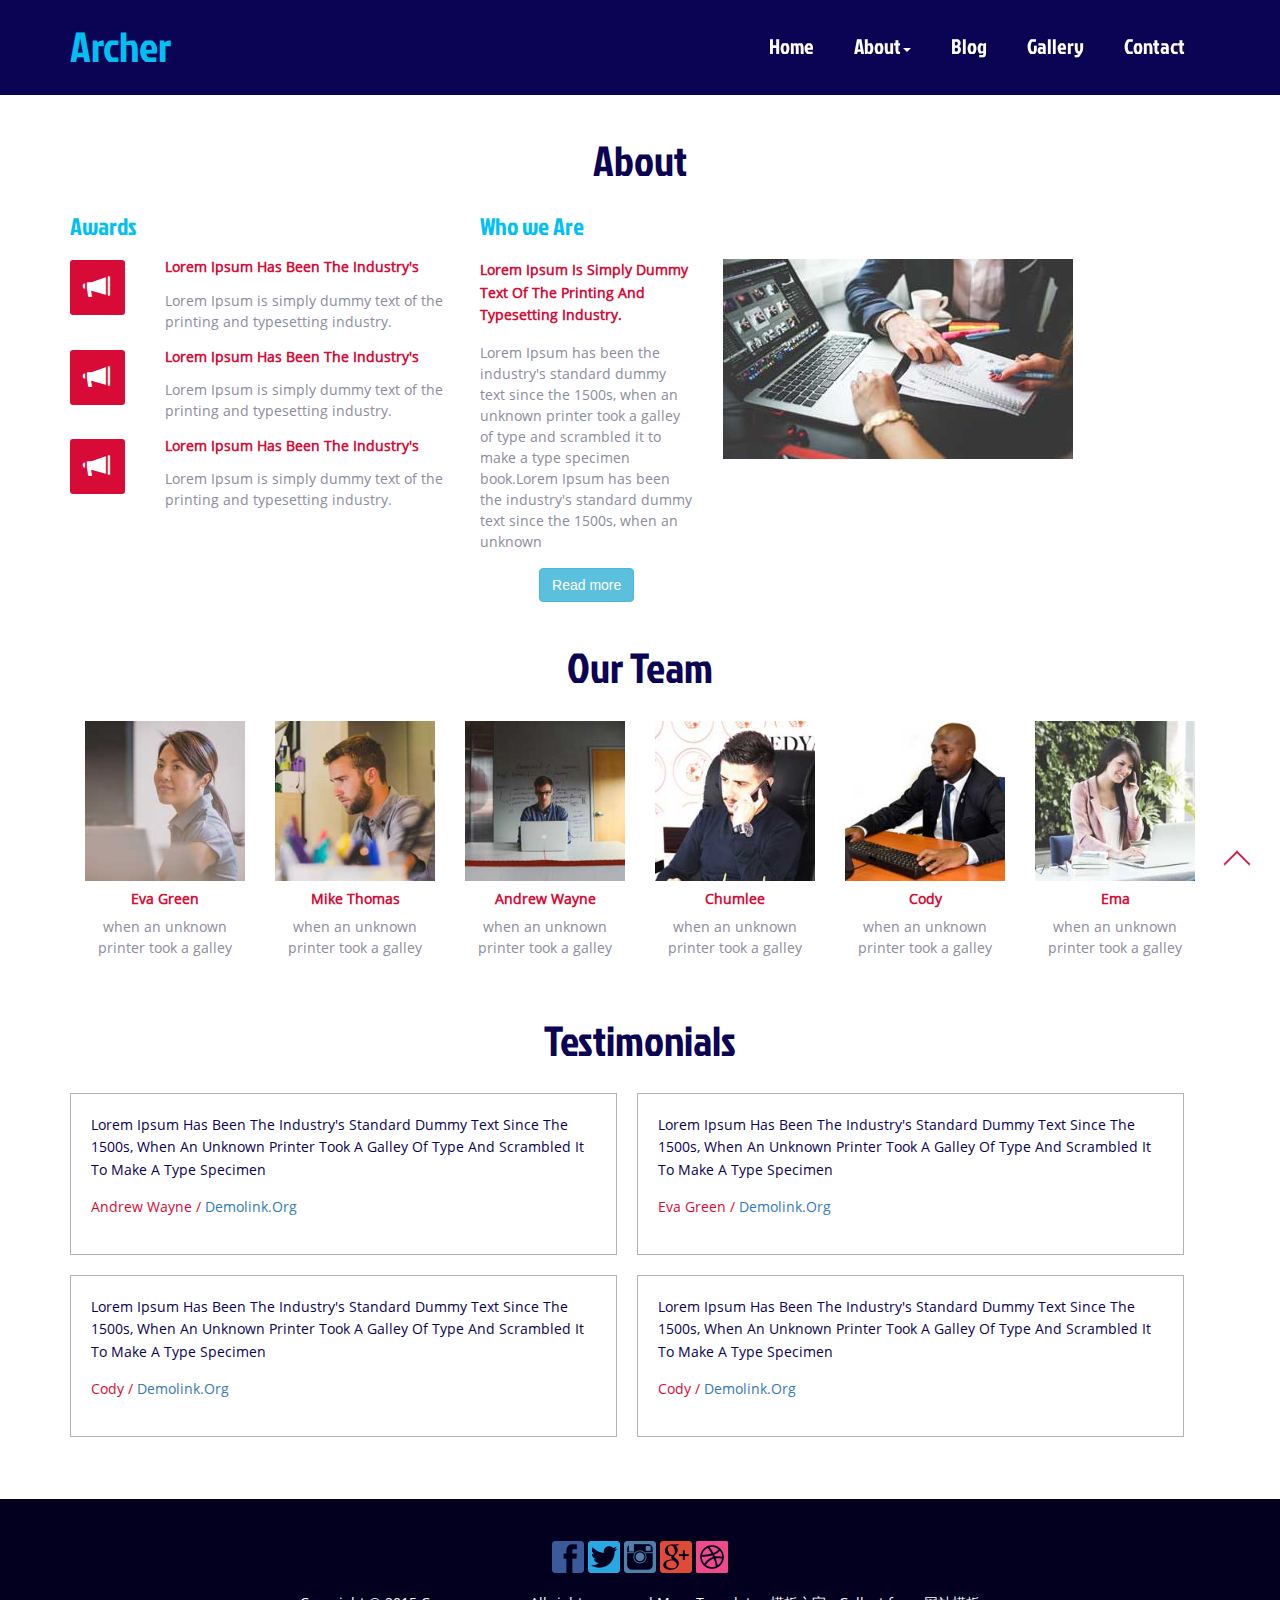
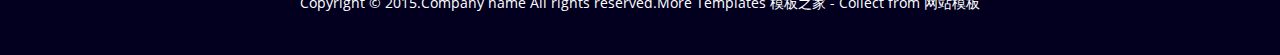
==== works/about.html @ 1d1e7fba "初始化" ====
<!doctype html>
<html>
	<head>
		<title>About</title>
		<meta name="viewport" content="width=device-width, initial-scale=1">
		<meta http-equiv="Content-Type" content="text/html; charset=utf-8" />
		<meta name="keywords" content="Play-Offs Responsive web template, Bootstrap Web Templates, Flat Web Templates, Andriod Compatible web template, Smartphone Compatible web template, free webdesigns for Nokia, Samsung, LG, SonyErricsson, Motorola web design" />
		<script type="application/x-javascript"> addEventListener("load", function() {setTimeout(hideURLbar, 0); }, false); function hideURLbar(){ window.scrollTo(0,1); } </script>
		<!meta charset utf="8">
		<!--flexslider-css-->
		<link href="css/flexslider.css" rel='stylesheet' type='text/css' />
		<!--bootstrap-->
		<link href="css/bootstrap.min.css" rel="stylesheet" type="text/css">
		<!--coustom css-->
		<link href="css/style.css" rel="stylesheet" type="text/css"/>
		<!--fonts-->
		<link href='http://fonts.useso.com/css?family=Coda:400,800' rel='stylesheet' type='text/css'>
		<link href='http://fonts.useso.com/css?family=Jockey+One' rel='stylesheet' type='text/css'>
		<!--script-->
		<script type="text/javascript" src="js/move-top.js"></script>
		<script type="text/javascript" src="js/easing.js"></script>
		<script src="js/modernizr.custom.js"></script>
		<script src="js/jquery-2.1.4.min.js"></script>
		<script src="js/bootstrap.min.js"></script>
		<!--script-->
		<script type="text/javascript">
			jQuery(document).ready(function($) {
				$(".scroll").click(function(event){		
					event.preventDefault();
					$('html,body').animate({scrollTop:$(this.hash).offset().top},900);
				});
			});
		</script>
		<!--fonts-->
	</head>
	<body>
		<div class="header" id="home">
			<nav class="navbar navbar-default">
				<div class="container">
					<!-- Brand and toggle get grouped for better mobile display -->
					<div class="navbar-header">
					<button type="button" class="navbar-toggle collapsed" data-toggle="collapse" data-target="#bs-example-navbar-collapse-1" aria-expanded="false">
						<span class="sr-only">Toggle navigation</span>
						<span class="icon-bar"></span>
						<span class="icon-bar"></span>
						<span class="icon-bar"></span>
					</button>
					<a class="navbar-brand" href="index.html">Archer</a>
					</div>
					<!-- Collect the nav links, forms, and other content for toggling -->
						<div class="collapse navbar-collapse" id="bs-example-navbar-collapse-1">
							<ul class="nav navbar-nav navbar-right margin-top cl-effect-2">
								<li><a href="index.html"><span data-hover="Home">Home</span></a></li>
								<li class="dropdown">
								<a href="about.html" class="dropdown-toggle" data-toggle="dropdown" role="button" aria-haspopup="true" aria-expanded="false"><span data-hover="About">About</span><span class="caret"></span></a>
								<ul class="dropdown-menu">
								<li><a href="about.html"><span data-hover="Action">Action</span></a></li>
								<li><a href="Pages.html"><span data-hover="Pages">Pages</span></a></li>
								</ul>
								</li>
								<li><a href="404.html"><span data-hover="Blog">Blog</span></a></li>
								<li><a href="gallery.html"><span data-hover="Gallery">Gallery</span></a></li>
								<li><a href="contact.html"><span data-hover="Contact">Contact</span></a></li>
							</ul>
							<div class="clearfix"></div>
						</div><!-- /.navbar-collapse -->
						<div class="clearfix"></div>
				</div><!-- /.container-fluid -->
			</nav>
			<div class="about-page">
			<div class="about">
				<h3>About</h3>
				<div class="container">	
					<div class="col-md-4 awrd">
						<h4>Awards</h4>
							<div class="awd-icn-txt">
								<div class="col-md-3 awd-icn">
									<span class="glyphicon glyphicon-bullhorn" aria-hidden="true"></span>
								</div>
								<div class="col-md-9 awd-txt">
									<h4>Lorem Ipsum has been the industry's</h4>
									<p>Lorem Ipsum is simply dummy text of the printing and typesetting industry.</p>
								</div>
								<div class="clearfix"></div>
							</div>
							<div class="awd-icn-txt">
								<div class="col-md-3 awd-icn">
									<span class="glyphicon glyphicon-bullhorn" aria-hidden="true"></span>
								</div>
								<div class="col-md-9 awd-txt">
									<h4>Lorem Ipsum has been the industry's</h4>
									<p>Lorem Ipsum is simply dummy text of the printing and typesetting industry.</p>
								</div>
								<div class="clearfix"></div>
							</div>
							<div class="awd-icn-txt">
								<div class="col-md-3 awd-icn">
									<span class="glyphicon glyphicon-bullhorn" aria-hidden="true"></span>
								</div>
								<div class="col-md-9 awd-txt">
									<h4>Lorem Ipsum has been the industry's</h4>
									<p>Lorem Ipsum is simply dummy text of the printing and typesetting industry.</p>
								</div>
								<div class="clearfix"></div>
							</div>
						<div class="clearfix"></div>
					</div>
					<div class="col-md-8 wh-we">
						<h4>Who we Are</h4>
						<div class="col-md-4 txt0">
							<h5>Lorem Ipsum is simply dummy text of the printing and typesetting industry. </h5>
							<P>Lorem Ipsum has been the industry's standard dummy text since the 1500s,
							when an unknown printer took a galley of type and scrambled it to make a type specimen book.Lorem Ipsum has been the industry's standard dummy text since the 1500s,
							when an unknown</P>
							<button type="button" class="btn btn-info mrg">Read more</button>
						</div>
						<div class="col-md-8 txt0">
							<img src="./images/office.jpg" alt="" class="img-responsive"/>
						</div>
						<div class="clearfix"></div>
					</div>
					<div class="clearfix"></div>
				</div>
			</div>
			<div class="our-team">
				<h3>Our team</h3>
				<div class="container">
					<div class="team-gallery">
						<ul>
							<li class="col-md-2 tem-gal">
								<img src="./images/aa.jpg" alt="" class="img-responsive"></img>
								<h4>eva green</h4>
								<p>when an unknown printer took a galley</p>
							</li>
							<li class="col-md-2 tem-gal">
								<img src="./images/ab.jpg" alt="" class="img-responsive"></img>
								<h4>mike thomas</h4>
								<p>when an unknown printer took a galley</p>
							</li>
							<li class="col-md-2 tem-gal">
								<img src="./images/ac.jpg" alt="" class="img-responsive"></img>
								<h4>andrew wayne</h4>
								<p>when an unknown printer took a galley</p>
							</li>
							<li class="col-md-2 tem-gal">
								<img src="./images/ad.jpg" alt="" class="img-responsive"></img>
								<h4>chumlee</h4>
								<p>when an unknown printer took a galley</p>
							</li>
							<li class="col-md-2 tem-gal">
								<img src="./images/ae.jpg" alt="" class="img-responsive"></img>
								<h4>cody</h4>
								<p>when an unknown printer took a galley</p>
							</li>
							<li class="col-md-2 tem-gal">
								<img src="./images/af.jpg" alt="" class="img-responsive"></img>
								<h4>ema</h4>
								<p>when an unknown printer took a galley</p>
							</li>
							<div class="clearfix"></div>
						</ul>
					</div>
				</div>
			</div>
			<div class="test-monials">
				<h3>Testimonials</h3>
				<div class="container">
					<div class="col-md-6 txt1">
						<h4>Lorem Ipsum has been the industry's standard dummy text since the 1500s, when an unknown printer took a galley of type and scrambled it to make a type specimen</h4>
						<p>andrew wayne / <a href="#">demolink.org</a></p>
					</div>
					<div class="col-md-6 txt1">
						<h4>Lorem Ipsum has been the industry's standard dummy text since the 1500s, when an unknown printer took a galley of type and scrambled it to make a type specimen</h4>
						<p>eva green / <a href="#">demolink.org</a></p>
					</div>
					<div class="clearfix"></div>
					<div class="col-md-6 txt1">
						<h4>Lorem Ipsum has been the industry's standard dummy text since the 1500s, when an unknown printer took a galley of type and scrambled it to make a type specimen</h4>
						<p>cody / <a href="#">demolink.org</a></p>
					</div>
					<div class="col-md-6 txt1">
						<h4>Lorem Ipsum has been the industry's standard dummy text since the 1500s, when an unknown printer took a galley of type and scrambled it to make a type specimen</h4>
						<p>cody / <a href="#">demolink.org</a></p>
					</div>
					<div class="clearfix"></div>
				</div>
			</div>
			</div>
			<div class="footer">
			<div class="container">
				<div class="social">
					<ul>
						<li><a href="#" class="face"></a></li>
						<li><a href="#" class="twit"></a></li>
						<li><a href="#" class="insta"></a></li>
						<li><a href="#" class="gplus"></a></li>
						<li><a href="#" class="dribl"></a></li>
					</ul>
				</div>
				<div class="copy-rt">
					<p>Copyright &copy; 2015.Company name All rights reserved.More Templates <a href="http://www.cssmoban.com/" target="_blank" title="模板之家">模板之家</a> - Collect from <a href="http://www.cssmoban.com/" title="网站模板" target="_blank">网站模板</a></p>
				</div>
			</div>
			</div>
			<a href="#home" id="toTop" class="scroll" style="display: block;"> <span id="toTopHover" style="opacity: 1;"> </span></a>
	</body>
</html>
---- works/css/style.css ----
h4, h5, h6,
h1, h2, h3 {margin: 0;}
ul, ol {margin: 0;}
p {margin: 0;}
body{
	margin:0;
	padding:0;
	font-family: 'Open Sans', sans-serif;
}
/*--fonts--*/
@font-face{
    font-family: 'OpenSans-Regular';
    src: url('../fonts/Open_Sans/OpenSans-Regular.ttf');
}
@font-face{
    font-family: 'Quicksand-Regular';
    src: url('../fonts/Open_Sans/Quicksand-Regular.ttf');
}
/*--fonts--*/
body{
	margin:0;
	padding:0;
}
/*--header-nav--*/
.navbar-default {
	background-color: #0B0354;
	border:none;
	padding: 1.5em 0em;
	margin: 0;
	border-radius: 0;
}
.navbar-header a.navbar-brand {
	color: #00BFF3;
	font-family: 'Jockey One', sans-serif;
	font-size: 3em;
	font-weight: 100;
	margin-bottom: 0;
}
.navbar-header a.navbar-brand:hover {
	color: #00BFF3;
	text-decoration:none;
}
ul.nav.navbar-nav.navbar-right.margin-top {
	margin-top: 0px;
	padding:0;
}
.copyrights{
	text-indent:-9999px;
	height:0;
	line-height:0;
	font-size:0;
	overflow:hidden;
}
ul.nav.navbar-nav.navbar-right.margin-top li{
	margin:0px 10px 0px 0px;
	padding:0px 0px 0px 0px;
}
.cl-effect-2 a {
	-webkit-perspective: 1000px;
	-moz-perspective: 1000px;
	perspective: 1000px;
}
.navbar-default .navbar-nav>.open>a, .navbar-default .navbar-nav>.open>a:focus, .navbar-default .navbar-nav>.open>a:hover {
	color: #00BFF3;
	background-color: #0B0354;
}
.dropdown-menu {
	background-color: #0B0354;
}
.dropdown-menu>li>a:focus, .dropdown-menu>li>a:hover {
	background-color: #0B0354;
}
span.caret:hover {
	color: #00BFF3;
}
.cl-effect-2 a span {
	position: relative;
	display: inline-block;
	padding: 0;
	font-size: 21px;
	font-family: 'Jockey One', sans-serif;
	font-weight: 300;
	background: none !important;
	-webkit-transition: -webkit-transform 0.3s;
	-ms-transition: -webkit-transform 0.3s;
	-o-transition: -webkit-transform 0.3s;
	-moz-transition: -moz-transform 0.3s;
	transition: transform 0.3s;
	-webkit-transform-origin: 50% 0;
	-moz-transform-origin: 50% 0;
	transform-origin: 50% 0;
	-webkit-transform-style: preserve-3d;
	-moz-transform-style: preserve-3d;
	transform-style: preserve-3d;
	color: #fff;
}

.cl-effect-2 a span::before {
	position: absolute;
	top: 100%;
	left: 0;
	width: 100%;
	height: 100%;
	font-size: 20px;
	font-weight: 600;
	color: #00BFF3 !important;
	padding: 0;
	z-index:999;
	background: none;
	content: attr(data-hover);
	-webkit-transition: background 0.3s;
	-moz-transition: background 0.3s;
	transition: background 0.3s;
	-webkit-transform: rotateX(-90deg);
	-ms-transform: rotateX(-90deg);
	-o-transform: rotateX(-90deg);
	-moz-transform: rotateX(-90deg);
	transform: rotateX(-90deg);
	-webkit-transform-origin: 50% 0;
	-o-transform-origin: 50% 0;
	-ms-transform-origin: 50% 0;
	-moz-transform-origin: 50% 0;
	transform-origin: 50% 0;
}
.cl-effect-2 a:hover span,
.cl-effect-2 a:focus span {
	-webkit-transform: rotateX(90deg) translateY(-22px);
	-moz-transform: rotateX(90deg) translateY(-22px);
	-o-transform: rotateX(90deg) translateY(-22px);
	-ms-transform: rotateX(90deg) translateY(-22px);
	transform: rotateX(90deg) translateY(-22px);
	color: #fff;
}

.csstransforms3d .cl-effect-2 a:hover span::before,
.csstransforms3d .cl-effect-2 a:focus span::before {
	background: none;
	color:#fff !important;
}
.navbar-default .navbar-nav > .active > a, .navbar-default .navbar-nav > .active > a:hover, .navbar-default .navbar-nav > .active > a:focus {
	color: red !important;
	font-weight: 600;
	font-size: 50px;
	z-index:999;
}
span.glyphicon.glyphicon-search.edit {
	color: #fff;
}
.btn-warning {
	color: #fff;
	background-color: #00BFE9 !important;
	 border-color: #00BFE9;
}
.btn-warning:hover{
	color: #fff;
	background-color: #00BFE9 !important;
	border-color: #00BFE9;
}
.btn-warning:hover{
	background-color: rgb(216, 11, 54) !important;
	border-color: rgb(216, 11, 54);
	transition:0.5s;
}
.bgi{
	background:url(../images/1.jpg);
	background-size:cover;
	min-height:700px;
	padding-top: 17em !important;
	text-align:center;
}
/*--our-features--*/
.bgi h3 {
	color: #0B0354;
	font-size: 3em;
	font-family: 'Jockey One', sans-serif;
	margin-bottom: 0.5em;
}
.bgi p {
	font-weight: 300;
	color: #FFFFFF;
	font-size: 1.3em;
	margin-bottom: 2em;
}
button.btn.btn-warning.but1 {
	padding: 10px 22px;
	outline: none;
	border: none;
	color: #fff;
	background-color: #00BFE9 !important;
}
button.btn.btn-warning.but1:hover {
	background-color: rgb(216, 11, 54) !important;
	transition:0.5s;
}
button.btn.btn-danger.btn-styl{
	background-color: #D80B36;
	border-color: #D80B36;
	outline: none;
	padding: 8px 25px;
	font-size: 20px;
	font-weight: 100;
}
.our-features p {
	color: #fff;
	font-weight: 100;
	font-size: 18px;
	text-transform: capitalize;
	margin-bottom: 55px;
	padding:0 !important;
	font-family: 'OpenSans-Regular';
}
.icn-styling {
	font-size: 70px;
	padding-bottom: 25px;
}
.ptxt p {
	color: #D9D9D9;
	font-weight: 100;
}
/*--our-features--*/
.container.page-seperator {
	overflow: hidden;
	padding: 0;
	width: 100%;
}
.ss-style-doublediagonal{
	background: #d80b36 !important;
	padding-top: 3em;
}
.ss-style-doublediagonal::before {
	background: #A30022 !important;
}
.our-icons {
	font-size: 75px;
	margin-bottom: 30px;
	color:#fff;
}
.our-feat h3 {
	margin-bottom: 10px;
	font-weight: 400;
}
*,
*:after,
*::before {
	-webkit-box-sizing: border-box;
	-moz-box-sizing: border-box;
	box-sizing: border-box;
}
section {
	position: relative;
	padding: 3em 5% !important;
}
.text:first-child {
	text-align: right;
}

.text:nth-child(2) {
	text-align: left;
}

.col-2 .column {
	width: 49%;
}

.col-3 .column {
	padding: 0 1%;
	width: 33%;
	text-align: center;
}

.col-3 .column p {
	padding: 1.4em;
}

.column {
	display: inline-block;
	vertical-align: top;
}
/* Common style for pseudo-elements */
section::before,
section::after {
	position: absolute;
	content: '';
	pointer-events: none;
}
/* Double Diagonal line */

.ss-style-doublediagonal {
	z-index: 1;
	padding-top: 1em;
	background: #2072a7;
	text-align: center;
}

.ss-style-doublediagonal::before,
.ss-style-doublediagonal::after {
	top: 0;
	left: -25%;
	z-index: -1;
	width: 150%;
	height: 75%;
	background: inherit;
	-webkit-transform: rotate(-2deg);
	transform: rotate(-2deg);
	-webkit-transform-origin: 0 0;
	transform-origin: 0 0;
}

.ss-style-doublediagonal::before {
	height: 50%;
	background: #116094;
	-webkit-transform: rotate(-3deg);
	transform: rotate(-3deg);
	-webkit-transform-origin: 3% 0;
	transform-origin: 3% 0;
}
/*--HEADING FONTS SETTINGS--*/
.our-features h1 {
	font-family: 'Jockey One', sans-serif;
	font-weight: 100;
	color: #fff;
	font-size: 3em;
	text-transform: capitalize;
	margin: 0px 0px 15px 0px;
}
.our-feat h3{
	font-family: 'Jockey One', sans-serif;
	font-weight: 300;
	color: #fff;
	font-size: 1.7em;
}
.column.our-feat p {
	font-family: 'OpenSans-Regular';
	font-weight: 100;
	color: #fff;
	font-size: 1em;
	line-height: 1.8em;
}
/*--our-work--*/
#our-work{
		padding: 3em 0em;
	}
.our-work{
	text-align:center;
}
.our-work h2{
	font-family: 'Jockey One', sans-serif;
	font-weight: 100;
	color: #000;
	font-size: 3em;
	text-transform: capitalize;
	margin: 0px 0px 15px 0px;
}
.our-work p{
	color: #000;
	font-weight: 100;
	font-size: 18px;
	text-transform: capitalize;
	margin-bottom: 55px;
	padding: 0 !important;
	font-family: 'OpenSans-Regular';
}
/*--our-gallery--*/
.bottom-gallery {
	margin-bottom: 55px;
}
span.gal-icn {
	position: absolute;
	top: 87.5%;
	right: -0.5%;
	color: #fff;
	background-color: rgba(0, 196, 255, 0.89);
	padding: 15px;
	border-radius: 29px 0px 0px 0px;
}
.gallery-bottom{
	margin-bottom:5px;
}
.b-link-stripe{
	position:relative;
	display:inline-block;
	vertical-align:top;
	font-weight: 300;
	
	width: 100%;
}
.b-link-stripe .b-wrapper{
	position:absolute;
	width:91.5%;
	height:100%;
	top:0;
	left:0;
	text-align:center;
	color:#ffffff;
	overflow:hidden;
}

.b-animate-go{
	text-decoration:none;
}
.b-animate{
	transition: all 0.5s;
	-moz-transition: all 0.5s;
	-ms-transition: all 0.5s;
	-o-transition: all 0.5s;
	-webkit-transition: all 0.5s;
	visibility: hidden;
	font-size:1.1em;
	font-weight:700;
}
.b-animate img{
	margin-top: 4%;
	display: -webkit-inline-box;
}
.b-animate span.txt{
	display:block;
	font-size: 2em;
	text-transform: uppercase;
	padding-top: 5em;
	display: block;
	font-weight: 500;
}
/* lt-ie9 */
.b-animate-go:hover .b-animate{
	visibility:visible;
}
.b-from-left{
	position: relative;
	left: -350px;
	background: rgba(216, 11, 54, 0.69);
	background-size: 100% 100%;
	top: 0px;
	margin: 0;
	min-height: 353px;
	border-radius: 0px;
}
.bottom-gallery:hover .b-from-left{
	left:0;
}
/*--testimoninals--*/
.testimonials h3{
	font-family: 'Jockey One', sans-serif;
	font-weight: 100;
	color: #332A2A;
	font-size: 3em;
	text-transform: capitalize;
	margin: 0px 0px 15px 0px;
}
.test-box {
	background: rgb(255, 236, 236);
	padding: 25px;
	border-radius: 5px 5px 0px 5px;
	width: 40%;
	margin: 0 auto;
	text-align: left;
	position: relative;	
	margin-bottom: 46px;
}
.test-box span{
	position:absolute;
	z-index: 9999;
	bottom: -47px;
	right: 0;
}
.test-box q{
	float:left;
	font-family: 'OpenSans-Regular';
	font-weight: 100;
	color: #332A2A;
	font-size: 1.1em;
	line-height: 1.7em;
}
.test-box  a.left{
	float:right;
	margin-top: 20px;
}
.test-box  a.left:hover{
	text-decoration:none;
	color:#d80b36;
}
section.slider {
	background-color: #d80b36 !important;
	padding: 3em 0em !important;
	text-align: center;
}
.banner-info h3 {
	font-family: 'Jockey One', sans-serif;
	font-weight: 300;
	color: #fff;
	font-size: 3em;
	text-transform: capitalize;
	margin: 0px 0px 15px 0px;
}
.banner-info h4{
	color: #fff;
	font-weight: 100;
	font-size: 18px;
	text-transform: capitalize;
	margin-bottom: 22px;
	padding: 0 !important;
	font-family: 'OpenSans-Regular';
}
.banner-info p{
	font-family: 'OpenSans-Regular';
	font-weight: 100;
	color: #fff;
	font-size: 1em;
	line-height: 1.8em;
	margin-bottom: 1.2em;
}
.banner-info h5 a{
	color: #10F6F3;
	text-decoration: none;
}
.banner-info h5 a:hover{
	color: #FAFD03;
	text-decoration: none;
}
.flex-viewport {
	padding-bottom: 4em;
}
.flex-control-nav {
	bottom: 0% !important;
	right: 47% !important;
}
.flex-control-paging li a.flex-active {
	background: #57BCD9;
	cursor: default;
}
.flex-control-paging li a:hover {
	background: #fff;
}
.flex-control-paging li a {
	background: #FFFFFF;
}
/*--subscribe-label--*/
.subscribe-label {
	background: #0B0354;
	padding: 3em 0em;
}
.sub-cont{
	text-align:center;
}
.sub-cont h3 {
	color: #fff;
	font-weight: 300;
	text-transform: capitalize;
	font-family: 'Jockey One', sans-serif;
	font-size: 2em;
	margin-bottom: 0;
	margin-top: 2px;
}
input.mail {
	border: none;
	outline: none !important;
	padding: 11px 11px;
	width: 50%;
	border-radius: 3px;
}

button.btn.btn-warning.sub-btn {
	outline: none;
	padding: 10px 20px;
}
/*--- slider-css --*/
/**** Slider *****/
.wmuSlider {
	position: relative;
	overflow: hidden;
}
.wmuSlider .wmuSliderWrapper article img {
	max-width: 100%;
	width: auto;
	height: auto;
	display:block;
}
/* Default Skin */
.wmuSliderPagination {
	z-index: 2;
	position: absolute;
	right:40%;
	bottom:35px;
}
ul.wmuSliderPagination {
	padding:0;
}
.wmuSliderPagination li {
	float: left;
	margin: 0 8px 0 0;
	list-style-type: none;
}
.wmuSliderPagination a {
	display: block;
	text-indent: -9999px;
	width:0px;
	height:0px;
	background:#fff51f;
}
.wmuSliderPagination a.wmuActive {
	background:#fb4d01;
}
/* Default Skin */
.wmuGallery .wmuGalleryImage {
	margin-bottom: 10px;
}
.wmuSliderPrev {
	position: absolute;
	width: 206px;
	height: 93px;
	text-indent: -9999px;
	background: url(../images/left.png)no-repeat 160px 35px;
	left: 0em;
	top: 0em;
	z-index: 2;
	cursor: pointer;
}
.wmuSliderNext {
	position: absolute;
	width: 206px;
	height: 93px;
	text-indent: -9999px;
	background: url(../images/right.png)no-repeat 20px 35px ;
	right: 0em;
	top: 0em;
	z-index: 2;
	cursor: pointer;
}
/*--social-feeds starts here--*/
.social-feeds{
	background:url(../images/banner_img.jpg);
	background-size:cover;
	min-height: 300px;
	padding-top:6em;
}
.bottom-slide {
	text-align: center;
}
.bottom-slide p{
	font-family: 'OpenSans-Regular';
	font-weight: 100;
	color: #fff;
	font-size: 1em;
	line-height: 1.8em;
	margin-bottom: 1.2em;
}
.footer {
	background: #03001F;
	padding:3em 0em;
	text-align: center;
}
.social {
	margin-bottom: 15px;
}
.social ul{
	list-style-type:none;
	margin:0;
	padding:0;
}
.social ul li{
	margin:0;
	padding:0;
	display:inline;
}
.social ul li a{
	background:url(../images/social.png);
	width:32px;
	height:32px;
	display:inline-block;
	transition:0.5s all;
}
.social ul li a.face{
	background-position:-33px 0px;
}
.social ul li a.face:hover{
	background-position:0px 0px;
}
.social ul li a.twit{
	background-position:-99px 0px;
}
.social ul li a.twit:hover{
	background-position:-66px 0px;
}
.social ul li a.insta{
	background-position:99px 0px;
}
.social ul li a.insta:hover{
	background-position:132px 0px;
}
.social ul li a.gplus{
	background-position:165px 0px;
}
.social ul li a.gplus:hover{
	background-position:198px 0px;
}
.social ul li a.dribl{
	background-position:33px 0px;
}
.social ul li a.dribl:hover{
	background-position:66px 0px;
}
.copy-rt p{
	font-family: 'OpenSans-Regular';
	font-weight: 100;
	color: #fff;
	font-size: 1em;
}
.copy-rt p a{
	color:#fff;
}
.copy-rt p a:hover{
	text-decoration:none;
	color:#d80b36;
}
#toTop {
	display: none;
	text-decoration: none;
	position: fixed;
	bottom: 10px;
	right: 10px;
	overflow: hidden;
	width: 48px;
	height: 48px;
	border: none;
	text-indent: 100%;
	background: url(../images/scroll-top.png) no-repeat 0px 0px;
}
/*--about-starts-here--*/
.about-page {
	padding: 3em 0em;
	text-align:center;
}
.about {
	margin-bottom: 3em;
}
.awrd h4,.wh-we h4{
	text-align: left;
	font-family: 'Jockey One', sans-serif;
	font-weight: 300;
	color: #00BFF3;
	font-size: 1.7em;
	margin-bottom:20px;
}
.btn-info{
	outline: none;
}
.btn-info:hover{
	color: #fff;
	background-color: #D80B36;
	border-color: #D80B36;
	transition:0.5s all;
	outline: none;
}
.col-md-8.wh-we h4 {
	margin-left: 15px;
}
.txt0 h5 {
	line-height: 1.6em;
	text-align: left;
	color: #D80B36;
	font-weight: 600;
	font-size: 14px;
	text-transform: capitalize;
	margin-bottom: 15px;
	padding: 0 !important;
	font-family: 'OpenSans-Regular';
}
.txt0 p {
	text-align: left;
	font-family: 'OpenSans-Regular';
	font-weight: 100;
	color: #8D8C9D;
	font-size: 1em;
	line-height: 1.5em;
	margin-bottom: 1.2em;
}
.awrd {
	text-align: left;
	padding: 0;
}
.awd-icn {
	padding: 0;
}
.awd-txt{
	padding: 0;
}
.awd-txt h4{
	text-align: left;
	color: #D80B36;
	font-weight: 600;
	font-size: 14px;
	text-transform: capitalize;
	margin-bottom: 15px;
	padding: 0 !important;
	font-family: 'OpenSans-Regular';
}
.awd-txt p{
	text-align: left;
	font-family: 'OpenSans-Regular';
	font-weight: 100;
	color: #8D8C9D;
	font-size: 1em;
	line-height: 1.5em;
	margin-bottom: 1.2em;
}
span.glyphicon.glyphicon-bullhorn {
	font-size: 25px;
	background-color: #d80b36;
	color: #fff;
	padding: 15px;
	border-radius: 3px;
}
.our-team {
	margin-bottom: 3em;
}
.team-gallery ul{
	list-style-type:none;
	margin:0;
	padding:0;
}
.team-gallery ul li img{
	margin-bottom: 10px;
}
.team-gallery ul li img:hover{
	background-color:#00BFF3;
	opacity: 0.4;
	transition: 0.5s all ease;
	cursor: pointer;
}
.team-gallery ul li h4{
	color: #D80B36;
	font-weight: 600;
	font-size: 14px;
	text-transform: capitalize;
	margin-bottom: 10px;
	padding: 0 !important;
	font-family: 'OpenSans-Regular';
}
.team-gallery ul li p{
	font-family: 'OpenSans-Regular';
	font-weight: 100;
	color: #8D8C9D;
	font-size: 1em;
	line-height: 1.5em;
	margin-bottom: 1.2em;
}
code {
	font-size: 1.2em;
}
.txt1{
	border: 1px solid #B3B3B3;
	padding: 20px 20px;
	margin-bottom: 20px;
	margin-right: 20px;
	width: 48%;
}
.txt1 h4 {
	line-height: 1.6em;
	text-align: left;
	color: #0B0354;
	font-weight: 500;
	font-size: 14px;
	text-transform: capitalize;
	margin-bottom: 15px;
	padding: 0 !important;
	font-family: 'OpenSans-Regular';
}
.txt1 p {
	text-align: left;
	font-family: 'OpenSans-Regular';
	font-weight: 100;
	color: #D80B36;
	font-size: 1em;
	line-height: 1.5em;
	margin-bottom: 1.2em;
	text-transform:capitalize;
}
.about h3,.our-team h3,.test-monials h3  {
	font-family: 'Jockey One', sans-serif;
	font-weight: 100;
	color: #0B0354;
	font-size: 3em;
	text-transform: capitalize;
	margin: 0px 0px 30px 0px;
}
/*--about-ends-here--*/
/*--pages--*/
.boot-page{
	padding:3em 0em 0em;
}
.strap-list ul{
	list-style-type:none;
	margin:0;
	padding:0;
}
.strap-list ul li{
	margin:0em 0em 3em;
	padding:0;
}
li.grid_1>h4,li.grid_2>h4.head1,li.grid_3 h4,li.grid_4 h4,li.grid_5 h4,li.grid_6 h4,li#tables h4{
	font-family: 'Jockey One', sans-serif;
	font-weight: 300;
	color: #0B0354;
	font-size: 2em;
	margin-bottom:30px;
}
li.grid_2 h4,h5,h6,h1,h2,h3 {
	margin: 0px 0px 20px;
}
/*--pages--*/
/*--gallery--*/
.gallery{
	padding:3em 0;
	text-align:center;
}
.gallery h3{
	font-family: 'Jockey One', sans-serif;
	font-weight: 100;
	color: #0B0354;
	font-size: 3em;
	text-transform: capitalize;
	margin: 0px 0px 20px 0px;
}
.gallery-grids ul{
	list-style-type:none;
	margin:0;
	padding:0;
}
.gallery-grids ul li{
	margin:0;
	padding:0;
}
li.col-md-3.gal-alt img {
	width: 100%;
	margin-bottom: 10px;
}
li.col-md-3.gal-alt {
	padding: 0;
	margin: 0px 5px 18px;
	width: 24%;
}
.gal-alt a{
	text-decoration:none;
}
.gal-alt h4 {
	color: #00BFF3;
	font-weight: 600;
	font-size: 17px;
	text-transform: capitalize;
	margin-bottom: 10px;
	padding: 0 !important;
	font-family: 'OpenSans-Regular';
}
.gal-alt p{
	margin-bottom: 10px;
	font-family: 'OpenSans-Regular';
	font-weight: 100;
	color: #8D8C9D;
	font-size: 1em;
	line-height: 1.5em;
	margin-bottom: 1.2em;
}
/*--gallery--*/
/*--contact--*/
.contact_page{
	text-align:center;
	padding:3em 0em;
}
.contact_page h3 {
	font-family: 'Jockey One', sans-serif;
	font-weight: 100;
	color: #0B0354;
	font-size: 3em;
	text-transform: capitalize;
	margin: 0px 0px 20px 0px;
}
.cnt-pg {
	text-align: left;
	padding: 0;
}
.cnt-pg h4{
	text-align: left;
	font-family: 'Jockey One', sans-serif;
	font-weight: 300;
	color: #00BFF3;
	font-size: 1.7em;
	margin-bottom: 20px;
}
.cnt-pg ul{
	list-style-type:none;
	margin:0;
	padding:0;
}
.cnt-pg ul li{
	padding:0;
	text-align: left;
	color: #D80B36;
	font-weight: 600;
	font-size: 14px;
	text-transform: capitalize;
	margin-bottom: 15px;
	font-family: 'OpenSans-Regular';
}
.glyphicon.glyphicon-phone-alt{
	color: #0B0354;
	font-size: 20px;
	margin-right: 10px;
}
.cnt-pg textarea {
	width: 100%;
	height: 200px;
	resize: none;
	padding: 10px 10px;
	outline: none;
	border: 2px solid #7A7798;
	font-family: 'OpenSans-Regular';
	margin-bottom:20px;
}
.cnt-pg{
	
}
input.name,input.nuber,input.mail2{
	width: 100%;
	padding: 10px;
	border: 2px solid #7A7798;
	outline:none;
}
.map{
	padding:0;
	margin:0;
	border-top:3px solid #00BFF3;
	border-bottom:3px solid #00BFF3;
}
.map iframe {
	width:100%;
	height:300px;
	margin-bottom: -5px;
}
/*--contact--*/
/*--404--*/
.for_for{
	padding:8em 0em 0em;
	text-align:center;
	min-height: 686px;
}
.for_for a{
	color:#fff;
}
.for_for a:hover{
	text-decoration:none;
}
.for_for h3{
	margin:0;
	padding:0;
	color: #00BFF3;
	font-family: 'Jockey One', sans-serif;
	font-size: 20em;
	font-weight: 100;
}
.for_for p{
	color: #D80B36;
	font-weight: 600;
	font-size: 25px;
	text-transform: capitalize;
	margin-bottom: 15px;
	padding: 0 !important;
	font-family: 'OpenSans-Regular';
 }
/*--404--*/
/*--responsive-starts-her--*/
@media screen and (max-width:1024px){
	.bgi h3 {
		font-size: 2.5em;
	}
	.b-link-stripe .b-wrapper {
		width: 100.4%;
	}
	.b-from-left {
		min-height: 310px;
	}
	span.gal-icn {
		top: 85.5%;
	}
	.bottom-gallery {
		margin-bottom: 30px;
	}
	.flex-control-nav {
		bottom: 0% !important;
		left: 0% !important;
		width: 100%;
	}
	.wmuSliderPrev {
		left: -8em;
	}
	.wmuSliderNext {
		right: -8em;
	}
	/*--about--*/
	.awd-txt h4,.txt0 h5,.team-gallery ul li h4,.txt1 h4{
		font-size: 13px;
	}
	.awd-txt p,.txt0 p,.team-gallery ul li p{
		font-size:0.95em;
	}
	.txt1 {
		width: 47%;
	}
	/*--404--*/
	.for_for {
		padding: 2em 0em 0em;
		min-height: 501px;
	}
	li.col-md-3.gal-alt {
		margin: 0px 6px 10px;
		width: 32%;
	}
	/*--gallery--*/
	.gallery-grids li:nth-child(16) {
		display: none;
	}
}
@media screen and (max-width:768px){
	ul.nav.navbar-nav.navbar-right.margin-top li {
		margin: 0px 0px 0px 0px;
		padding: 0px 0px 0px 0px;
	}
	ul.nav.navbar-nav.navbar-right.margin-top.cl-effect-2 li a {
		padding: 0px 15px 0px 0px;
	}
	.cl-effect-2 a span {
		font-size: 18px;
	}
	.cl-effect-2 a span::before {
		font-size: 19px;
	}
	ul.nav.navbar-nav.navbar-right.margin-top {
		margin-top: 20px;
	}
	.bgi {
		min-height: 456px;
		padding-top: 10em !important;
	}
	.bgi h3 {
		font-size: 1.9em;
	}
	.bgi p {
		color: #DDD9D9;
		font-size: 1em;
	}
	.sub-cont h3 {
		margin-bottom: 15px;
	}
	button.btn.btn-warning.but1 {
		padding: 8px 16px;
	}
	.col-3 .column {
		width: 32%;
		float: left;
	}
	.col-md-4.bottom-gallery {
		width: 32%;
		float: left;
	}
	.b-from-left {
		min-height: 219px;
	}
	.b-animate span.txt {
		padding-top: 3em;
	}
	span.gal-icn {
		top: 84.5%;
		right: -0.5%;
		padding: 12px;
		font-size: 11px;
	}
	.test-box {
		width: 60%;
	}
	.wmuSliderPrev {
		left: -11em;
	}
	.wmuSliderNext {
		right: -11em;
	}
	/*--about--*/
	.awd-icn {
		padding: 0;
		float: left;
		margin-right: 20px;
	}
	.awrd {
		margin-bottom: 30px;
	}
	.awd-txt h4, .txt0 h5, .team-gallery ul li h4, .txt1 h4 {
		font-size: 14px;
	}
	.awd-txt p, .txt0 p, .team-gallery ul li p {
		font-size: 1em;
	}
	.wh-we {
		padding: 0;
	}
	.txt0 {
		width: 47%;
		float: left;
	}
	li.col-md-2.tem-gal {
		width: 33.3333%;
		float: left;
	}
	.txt1 {
		width: 47%;
		float: left;
	}
	ul.dropdown-menu {
		padding: 20px 15px 10px;
	}
	ul.dropdown-menu li {
		margin:3px 0px;
	}
	.for_for {
		padding: 9em 0em 0em;
		min-height: 676px;
	}
	li.col-md-3.gal-alt {
		margin: 0px 8px 10px;
		width: 31.11%;
		float: left;
	}
	.cnt-pg {
		margin-bottom: 0px;
	}
	.cnt-pg ul {
		margin: 0px 0px 35px;
	}
}
@media screen and (max-width:736px){
	.navbar-default .navbar-toggle .icon-bar {
		background-color: #FFF;
	}
	.navbar-default .navbar-toggle {
		border: none;
	}
	.navbar-default .navbar-toggle:focus, .navbar-default .navbar-toggle:hover {
		background-color:transparent;
	}
	.navbar-default .navbar-collapse, .navbar-default .navbar-form {
		border:none;
		text-align: center;
	}
	ul.nav.navbar-nav.navbar-right.margin-top li {
		margin: 0px 0px 0px 0px;
		padding: 10px 0px 0px 0px;
	}
	.navbar-nav .open .dropdown-menu {
		text-align: center;
		border-top: 1px solid #fff;
	}
	.bgi h3 {
		font-size: 1.8em;
	}
	.bgi {
		min-height: 437px;
		padding-top: 10em !important;
	}
	.column.our-feat p {
		font-size: 0.9em;
	}
	.our-features h1,.our-work h2,.testimonials h3,.contact_page h3,.banner-info h3,.about h3,.our-team h3,.test-monials h3,.gallery h3 {
		font-size: 2.2em;
	}
	.our-features p,.our-work p,.our-work p,.banner-info h4{
		font-size: 16px;
	}
	.test-box q {
		font-size: 15px;
	}
	.our-feat h3{
		font-size: 1.5em;
	}
	.column.our-feat p,.banner-info p{
		font-size: 0.9em;
	}
	.awrd h4,.wh-we h4,.cnt-pg h4{
		font-size: 1.6em;
	}
	.awd-txt h4, .txt0 h5, .team-gallery ul li h4, .txt1 h4 {
		font-size: 13.5px;
	}
	li.col-md-3.gal-alt {
		margin: 0px 7px 10px;
		float: left;
	}
@media screen and (max-width:667px){
	.txt1 {
		width: 46%;
		float: left;
		margin-left: 4px;
	}
	.test-box {
		width: 69%;
	}
	.bgi h3 {
		font-size: 1.5em;
	}
	.bgi p {
		color: #221E1E;
		font-size: 1.1em;
	}
	.our-features h1, .our-work h2, .testimonials h3, .contact_page h3, .banner-info h3, .about h3, .our-team h3, .test-monials h3, .gallery h3 {
		font-size: 2.1em;
	}
	.our-features p, .our-work p, .our-work p, .banner-info h4 {
		font-size: 15.5px;
	}
	.test-box q {
		font-size: 14px;
	}
	.sub-cont h3 {
		font-size: 1.9em;
	}
}
@media screen and (max-width:640px){
	.txt1 {
		width: 100%;
		float: left;
		margin-left: 9px;
	}
	li.col-md-3.gal-alt {
		margin: 0px 9px 10px;
		float: left;
		width: 30.11%;
	}
}
@media screen and (max-width:568px){
	.txt1 {
		width: 44%;
		margin-left: 11px;
	}
	li.col-md-3.gal-alt {
		margin: 0px 11px 11x;
		float: left;
		width: 29.11%;
	}
	.gal-alt p {
		font-size: 0.9em;
	}
}
@media screen and (max-width:480px){
	.col-3 .column {
		width: 49%;
		float: none;
	}
	.bgi {
		min-height: 282px;
		padding-top: 4em !important;
	}
	.col-md-4.bottom-gallery {
		width: 50%;
		float: left;
	}
	.b-from-left {
		min-height: 205px;
	}
	.test-box {
		width: 100%;
	}
	.txt1 {
		width: 100%;
		margin-left: 0px;
	}
	.txt0 {
		width: 100%;
		float: left;
	}
	button.btn.btn-info.mrg {
		margin-bottom: 30px;
	}
	.txt0 img {
		width: 100%;
	}
	li.col-md-2.tem-gal {
		width: 50%;
		float: left;
	}
	.for_for {
		padding: 8em 0em 0em;
		min-height: 553px;
	}
	.for_for h3 {
		font-size: 15em;
	}
	.our-features h1, .our-work h2, .testimonials h3, .contact_page h3, .banner-info h3, .about h3, .our-team h3, .test-monials h3, .gallery h3 {
		font-size: 1.9em;
	}
	.our-features p, .our-work p, .our-work p, .banner-info h4 {
		font-size: 13.5px;
	}
	.our-feat h3 {
		font-size: 1.4em;
	}
	.test-box q {
		font-size: 13px;
	}
	.flex-viewport {
		padding-bottom: 2em;
	}
	.flex-control-nav {
		bottom: -4% !important;
	}
	.sub-cont h3 {
		font-size: 1.8em;
	}
	input.mail {
		padding: 6px 6px;
	}
	button.btn.btn-warning.sub-btn,button.btn.btn-warning.sub-btn:hover{
		outline: none;
		padding: 6px 13px;
	}
	.wmuSliderPrev,.wmuSliderNext{
		top: 31%;
	}
	.social-feeds {
		min-height: 155px;
		padding-top: 2em;
	}
	.bottom-slide img {
		width: 9%;
	}
	.bottom-slide p {
		font-size: 0.9em;
		line-height: 1.3em;
	}
}
@media screen and (max-width:414px){
	.navbar-default {
		padding: 1.2em 0em;
	}
	.navbar-header a.navbar-brand {
		font-size: 2.2em;
	}
	.bgi {
		min-height: 241px;
		padding-top: 3em !important;
	}
	.bgi h3 {
		font-size: 1.3em;
	}
	.bgi p {
		color: #fff;
		font-size: 0.9em;
	}
	button.btn.btn-warning.but1,button.btn.btn-warning.but1:hover {
		padding: 4px 9px;
		font-size: 12px;
	}
	.our-features h1, .our-work h2, .testimonials h3, .contact_page h3, .banner-info h3, .about h3, .our-team h3, .test-monials h3, .gallery h3 {
		font-size: 1.9em;
	}
	.our-features p, .our-work p, .our-work p, .banner-info h4 {
		font-size: 13.5px;
	}
	.our-feat h3 {
		font-size: 1.3em;
	}
	.column.our-feat p, .banner-info p {
		font-size: 0.8em;
	}
	.our-icons {
		font-size: 65px;
	}
	.col-3 .column {
		width: 49%;
		float: none;
	}
	.test-box {
		width: 100%;
	}
	.test-box q {
		font-size: 13px;
	}
	.col-md-4.bottom-gallery {
		width: 50%;
		float: left;
	}
	.sub-cont h3 {
		font-size: 1.8em;
	}
	.b-from-left {
		min-height: 168px;
	}
	span.gal-icn {
		top: 80.5%;
		right: -0.5%;
		padding: 12px;
		font-size: 11px;
	}
	.b-animate span.txt {
		padding-top: 2em;
		font-size: 27px;
	}
	input.mail {
		padding: 7px 7px;
	}
	button.btn.btn-warning.sub-btn,button.btn.btn-warning.sub-btn:hover {
		padding: 7px 10px;
	}
	.flex-viewport {
		padding-bottom: 2em;
	}
	.bottom-slide p {
		line-height: 1.5em;
		font-size: 0.9em;
	}
	.social-feeds {
		min-height: 133px;
		padding-top: 14px;
	}
	.bottom-slide img {
		width: 11%;
	}
	.wmuSliderPrev {
		width: 179px;
		height: 64px;
		background: url(../images/left.png)no-repeat 160px 35px;
		top: -2em;
	}
	.wmuSliderNext {
		width: 168px;
		height: 24px;
		background: url(../images/right.png)52px 92px;
		top: 1em;
	}
	.copy-rt p {
		font-size: 13.5px;
	}
	.txt0 {
		width: 100%;
	}
	button.btn.btn-info {
		margin-bottom: 30px;
	}
	li.col-md-2.tem-gal {
		width: 50%;
		float: left;
	}
	.txt1 {
		width: 100%;
		margin-left: 0px;
	}
	.for_for {
		padding: 2em 0em 0em;
		min-height: 434px;
	}
	.for_for h3 {
		font-size: 17em;
	}
	li.col-md-3.gal-alt {
		margin: 0px 5px 0px;
		float: left;
		width: 47%;
	}
	.gallery-grids li:nth-child(16) {
		display: block;
	}
	.label {
		font-size: 51%;
	}
	button.btn.btn-info.mrgn-can {
		margin: 0;
	}
	.cnt-pg {
		margin-bottom: 0px;
	}
}
@media screen and (max-width:320px){
	.navbar-header a.navbar-brand {
		font-size: 1.9em;
	}
	.navbar-default {
		padding: 1em 0em;
	}
	.bgi {
		min-height: 190px;
		padding-top: 2em !important;
	}
	.our-features h1, .our-work h2, .testimonials h3, .contact_page h3, .banner-info h3, .about h3, .our-team h3, .test-monials h3, .gallery h3 {
		font-size: 1.8em;
	}
	.our-features p, .our-work p, .our-work p, .banner-info h4 {
		font-size: 12.5px;
	}
	.test-box q {
		font-size: 12px;
	}
	.sub-cont h3 {
		font-size: 1.5em;
	}
	input.mail {
		padding: 5px 5px;
	}
	button.btn.btn-warning.sub-btn, button.btn.btn-warning.sub-btn:hover {
		padding: 5px 8px;
	}
	.column.our-feat p{
		margin:0;
	}
	.col-3 .column {
		width: 100%;
		float: none;
	}
	.column.our-feat p {
		margin: 0px 0px 25px;
	}
	.our-features{
		padding: 2em 5% 1em!important;
	}
	.col-md-4.bottom-gallery {
		width: 100%;
		float: none;
		padding: 0;
	}
	.b-from-left {
		min-height: 300px;
	}
	span.gal-icn {
		top: 88.5%;
	}
	.b-animate span.txt {
		padding-top: 5em;
	}
	.wmuSliderPrev {
		top: 1em;
		left: -12em
	}
	.wmuSliderNext {
		top: 4em;
	}
	.copy-rt p {
		font-size: 12.5px;
	}
	span.glyphicon.glyphicon-bullhorn {
		font-size: 18px;
		padding: 11px;
	}
	.awd-txt h4, .txt0 h5, .team-gallery ul li h4, .txt1 h4 {
		font-size: 12px;
	}
	.awd-txt p, .txt0 p, .team-gallery ul li p {
		font-size: 0.8em;
	}
	button.btn.btn-info.mrg,button.btn.btn-info.mrg:hover {
		margin-bottom: 30px;
		padding: 5px 5px;
		font-size: 11px;
	}
	li.col-md-2.tem-gal {
		width: 100%;
		float: none;
		padding: 0em 0em 0em 3em;
	}
	li.col-md-2.tem-gal h4, p {
		text-align: center;
		margin-right: 22px;
	}
	.txt1 {
		margin-bottom: 12px;
	}
	.about-page {
		padding: 2em 0em;
	}
	.txt1 p {
		font-size: 0.875em;
	}
	.for_for h3 {
		font-size: 12em;
	}
	.for_for {
		padding-top: 6em;
		min-height: 427px;
	}
	.for_for p {
		font-size: 19px;
	}
	.for_for a {
		font-size: 12px;
	}
	li.col-md-3.gal-alt {
		margin: 0px 7px 0px;
		float: none;
		width: 100%;
	}
	#our-work,section.slider,.subscribe-label,.footer,.boot-page,.gallery,.contact_page {
		padding: 2em 0em;
	}
}
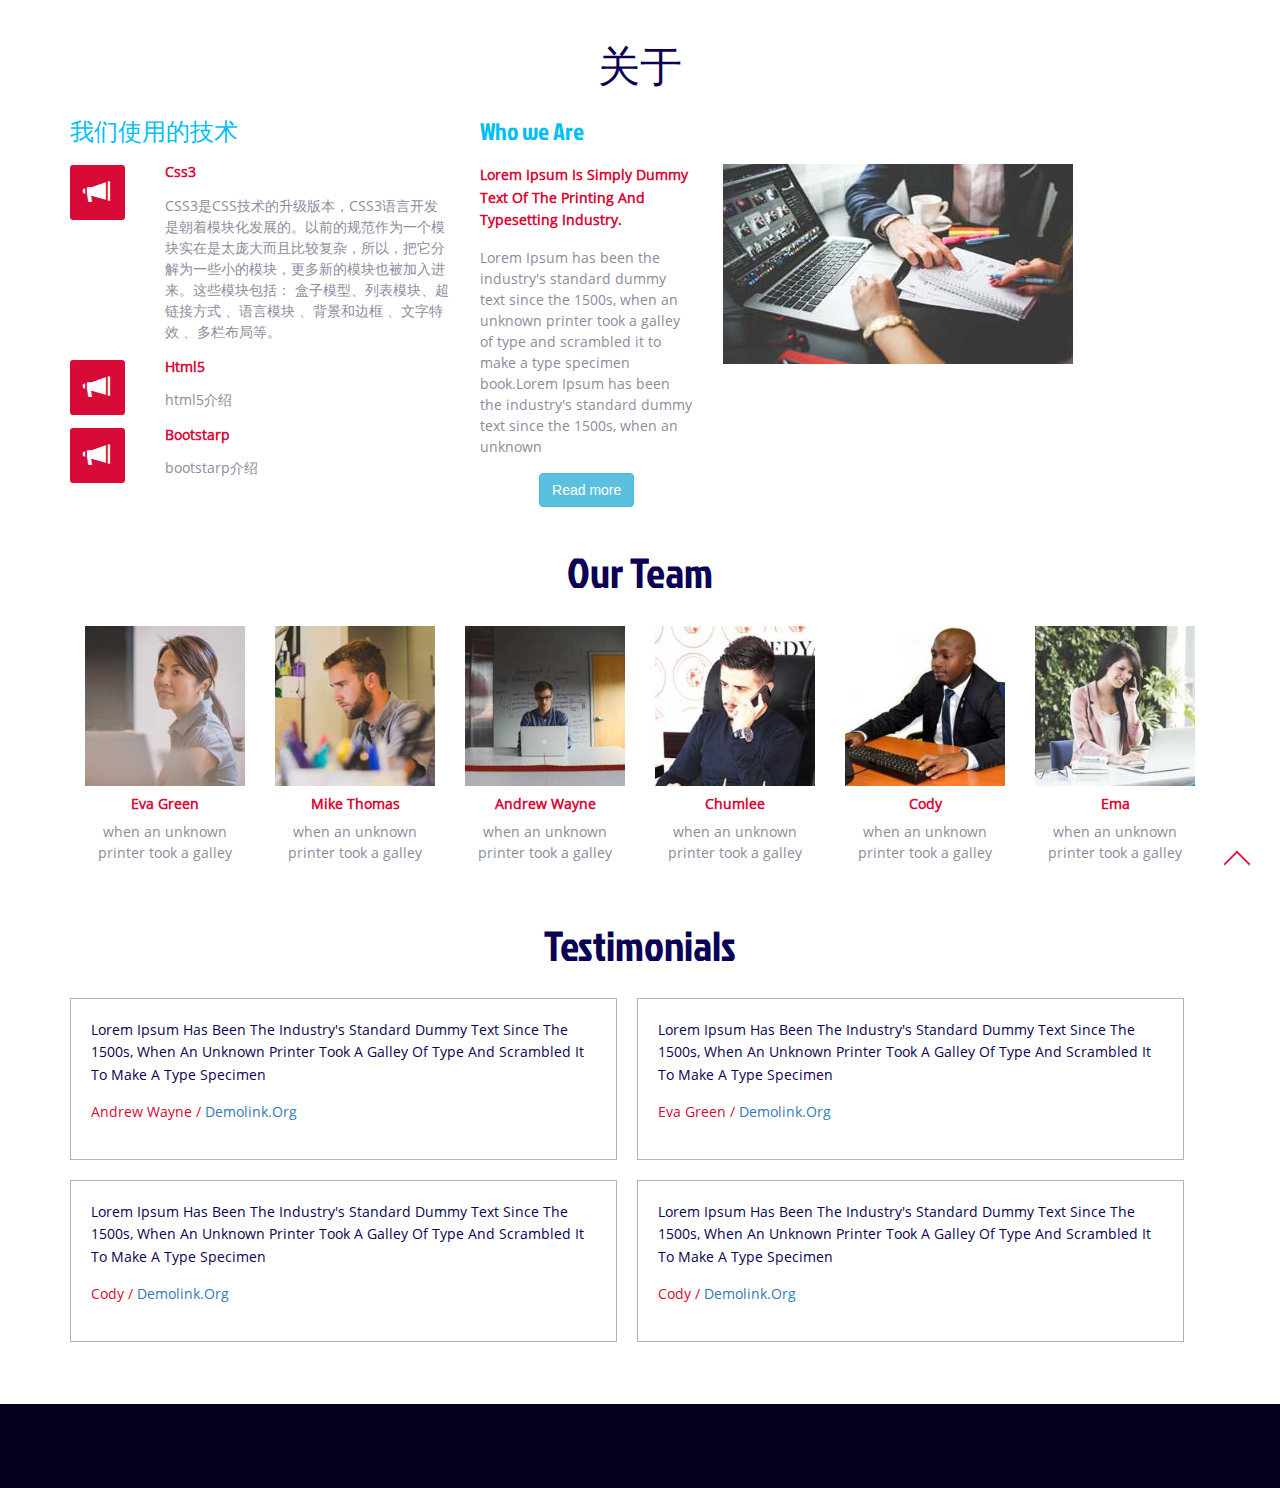
==== commit 66474460: "初始化AngularJS" ====
--- a/works/about.html
+++ b/works/about.html
@@ -1,7 +1,8 @@
 <!doctype html>
 <html>
 	<head>
-		<title>About</title>
+		<title>公交查询系统</title>
+		<link rel="shortcut icon" type="image/x-icon"href="/images/favicon.ico"/>
 		<meta name="viewport" content="width=device-width, initial-scale=1">
 		<meta http-equiv="Content-Type" content="text/html; charset=utf-8" />
 		<meta name="keywords" content="Play-Offs Responsive web template, Bootstrap Web Templates, Flat Web Templates, Andriod Compatible web template, Smartphone Compatible web template, free webdesigns for Nokia, Samsung, LG, SonyErricsson, Motorola web design" />
@@ -22,6 +23,8 @@
 		<script src="js/modernizr.custom.js"></script>
 		<script src="js/jquery-2.1.4.min.js"></script>
 		<script src="js/bootstrap.min.js"></script>
+		<script src="http://apps.bdimg.com/libs/angular.js/1.4.6/angular.min.js"></script>
+		<script src="lib/common.js"></script>
 		<!--script-->
 		<script type="text/javascript">
 			jQuery(document).ready(function($) {
@@ -33,53 +36,21 @@
 		</script>
 		<!--fonts-->
 	</head>
-	<body>
-		<div class="header" id="home">
-			<nav class="navbar navbar-default">
-				<div class="container">
-					<!-- Brand and toggle get grouped for better mobile display -->
-					<div class="navbar-header">
-					<button type="button" class="navbar-toggle collapsed" data-toggle="collapse" data-target="#bs-example-navbar-collapse-1" aria-expanded="false">
-						<span class="sr-only">Toggle navigation</span>
-						<span class="icon-bar"></span>
-						<span class="icon-bar"></span>
-						<span class="icon-bar"></span>
-					</button>
-					<a class="navbar-brand" href="index.html">Archer</a>
-					</div>
-					<!-- Collect the nav links, forms, and other content for toggling -->
-						<div class="collapse navbar-collapse" id="bs-example-navbar-collapse-1">
-							<ul class="nav navbar-nav navbar-right margin-top cl-effect-2">
-								<li><a href="index.html"><span data-hover="Home">Home</span></a></li>
-								<li class="dropdown">
-								<a href="about.html" class="dropdown-toggle" data-toggle="dropdown" role="button" aria-haspopup="true" aria-expanded="false"><span data-hover="About">About</span><span class="caret"></span></a>
-								<ul class="dropdown-menu">
-								<li><a href="about.html"><span data-hover="Action">Action</span></a></li>
-								<li><a href="Pages.html"><span data-hover="Pages">Pages</span></a></li>
-								</ul>
-								</li>
-								<li><a href="404.html"><span data-hover="Blog">Blog</span></a></li>
-								<li><a href="gallery.html"><span data-hover="Gallery">Gallery</span></a></li>
-								<li><a href="contact.html"><span data-hover="Contact">Contact</span></a></li>
-							</ul>
-							<div class="clearfix"></div>
-						</div><!-- /.navbar-collapse -->
-						<div class="clearfix"></div>
-				</div><!-- /.container-fluid -->
-			</nav>
+	<body  ng-app="busApp" ng-controller="IndexController">
+	<div class="header" id="header"  ng-include="'header.html'"></div>
 			<div class="about-page">
 			<div class="about">
-				<h3>About</h3>
+				<h3>关于</h3>
 				<div class="container">	
 					<div class="col-md-4 awrd">
-						<h4>Awards</h4>
+						<h4>我们使用的技术</h4>
 							<div class="awd-icn-txt">
 								<div class="col-md-3 awd-icn">
 									<span class="glyphicon glyphicon-bullhorn" aria-hidden="true"></span>
 								</div>
 								<div class="col-md-9 awd-txt">
-									<h4>Lorem Ipsum has been the industry's</h4>
-									<p>Lorem Ipsum is simply dummy text of the printing and typesetting industry.</p>
+									<h4>css3</h4>
+									<p>CSS3是CSS技术的升级版本，CSS3语言开发是朝着模块化发展的。以前的规范作为一个模块实在是太庞大而且比较复杂，所以，把它分解为一些小的模块，更多新的模块也被加入进来。这些模块包括： 盒子模型、列表模块、超链接方式 、语言模块 、背景和边框 、文字特效 、多栏布局等。</p>
 								</div>
 								<div class="clearfix"></div>
 							</div>
@@ -88,8 +59,8 @@
 									<span class="glyphicon glyphicon-bullhorn" aria-hidden="true"></span>
 								</div>
 								<div class="col-md-9 awd-txt">
-									<h4>Lorem Ipsum has been the industry's</h4>
-									<p>Lorem Ipsum is simply dummy text of the printing and typesetting industry.</p>
+									<h4>html5</h4>
+									<p>html5介绍</p>
 								</div>
 								<div class="clearfix"></div>
 							</div>
@@ -98,8 +69,8 @@
 									<span class="glyphicon glyphicon-bullhorn" aria-hidden="true"></span>
 								</div>
 								<div class="col-md-9 awd-txt">
-									<h4>Lorem Ipsum has been the industry's</h4>
-									<p>Lorem Ipsum is simply dummy text of the printing and typesetting industry.</p>
+									<h4>bootstarp</h4>
+									<p>bootstarp介绍</p>
 								</div>
 								<div class="clearfix"></div>
 							</div>
@@ -186,22 +157,7 @@
 				</div>
 			</div>
 			</div>
-			<div class="footer">
-			<div class="container">
-				<div class="social">
-					<ul>
-						<li><a href="#" class="face"></a></li>
-						<li><a href="#" class="twit"></a></li>
-						<li><a href="#" class="insta"></a></li>
-						<li><a href="#" class="gplus"></a></li>
-						<li><a href="#" class="dribl"></a></li>
-					</ul>
-				</div>
-				<div class="copy-rt">
-					<p>Copyright &copy; 2015.Company name All rights reserved.More Templates <a href="http://www.cssmoban.com/" target="_blank" title="模板之家">模板之家</a> - Collect from <a href="http://www.cssmoban.com/" title="网站模板" target="_blank">网站模板</a></p>
-				</div>
-			</div>
-			</div>
-			<a href="#home" id="toTop" class="scroll" style="display: block;"> <span id="toTopHover" style="opacity: 1;"> </span></a>
+	<div class="footer" id="footer" ng-include="'footer.html'"></div>
+			<a href="#header" id="toTop" class="scroll" style="display: block;"> <span id="toTopHover" style="opacity: 1;"> </span></a>
 	</body>
 </html>
